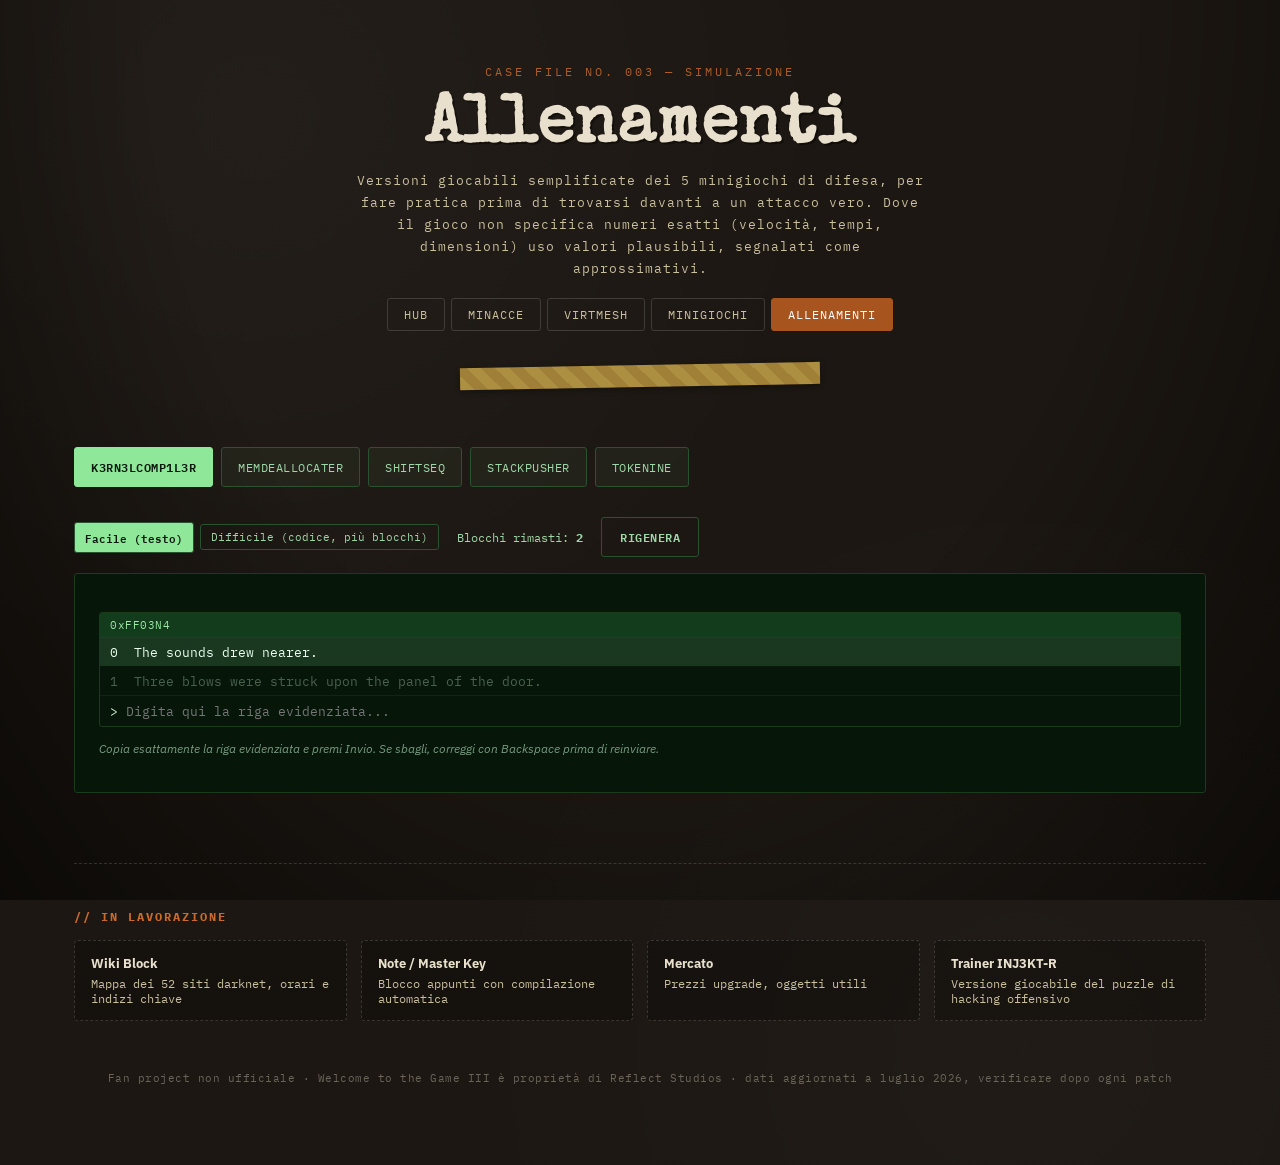
==== trainers.html @ e81cd652 "train mode" ====
<!DOCTYPE html>
<html lang="it">
<head>
<meta charset="UTF-8">
<meta name="viewport" content="width=device-width, initial-scale=1.0">
<title>WTTG3 Assistant — Allenamenti</title>
<link rel="preconnect" href="https://fonts.googleapis.com">
<link href="https://fonts.googleapis.com/css2?family=Special+Elite&family=IBM+Plex+Mono:wght@400;500;600&family=IBM+Plex+Sans:wght@400;500;600;700&display=swap" rel="stylesheet">
<link rel="stylesheet" href="css/styles.css">
<link rel="stylesheet" href="css/nav.css">
<link rel="stylesheet" href="css/virtmesh.css">
<link rel="stylesheet" href="css/hacks.css">
<link rel="stylesheet" href="css/trainers.css">
</head>
<body data-page="trainers">
<div class="wrap">

  <header class="hero">
    <div class="stamp-num">CASE FILE NO. 003 — SIMULAZIONE</div>
    <h1 class="title">Allenamenti</h1>
    <p class="subtitle">Versioni giocabili semplificate dei 5 minigiochi di difesa, per fare pratica prima di trovarsi davanti a un attacco vero. Dove il gioco non specifica numeri esatti (velocità, tempi, dimensioni) uso valori plausibili, segnalati come approssimativi.</p>
    <nav class="site-nav" id="site-nav"></nav>
    <div class="tape-divider"></div>
  </header>

  <div class="trainer-tabs">
    <button class="ttab active" data-target="panel-kernel">K3RN3LCOMP1L3R</button>
    <button class="ttab" data-target="panel-mem">memDEALLOCATER</button>
    <button class="ttab" data-target="panel-shiftseq">shiftSEQ</button>
    <button class="ttab" data-target="panel-stackpusher">stackPUSHER</button>
    <button class="ttab" data-target="panel-tokenine">TOKENINE</button>
  </div>

  <!-- K3RN3LCOMP1L3R -->
  <section class="trainer-panel active" id="panel-kernel">
    <div class="status-row">
      <div class="diff-toggle" id="k-diff">
        <button class="active" data-diff="easy">Facile (testo)</button>
        <button data-diff="hard">Difficile (codice, più blocchi)</button>
      </div>
      <span>Blocchi rimasti: <b id="k-counter">1</b></span>
      <button class="btn-action secondary" id="k-reset">Rigenera</button>
    </div>
    <div class="banner" id="k-banner"></div>
    <div class="trainer-stage">
      <div class="terminal-block">
        <div class="t-header" id="k-header">0xFF03N4</div>
        <div id="k-lines"></div>
        <div class="kernel-input-line">
          <span>&gt;</span>
          <input type="text" id="k-input" autocomplete="off" spellcheck="false" placeholder="Digita qui la riga evidenziata...">
        </div>
      </div>
      <p class="approx-note">Copia esattamente la riga evidenziata e premi Invio. Se sbagli, correggi con Backspace prima di reinviare.</p>
    </div>
  </section>

  <!-- memDEALLOCATER -->
  <section class="trainer-panel" id="panel-mem">
    <div class="status-row">
      <div class="diff-toggle" id="m-diff">
        <button class="active" data-diff="easy">Facile (con indizio)</button>
        <button data-diff="hard">Difficile (senza indizio)</button>
      </div>
      <div class="progress-track"><div class="progress-fill" id="m-progress-fill" style="width:0%;"></div></div>
      <button class="btn-action secondary" id="m-reset">Ricomincia</button>
    </div>
    <div class="banner" id="m-banner"></div>
    <div class="trainer-stage">
      <div class="mem-stage" id="m-stage"></div>
      <div class="mem-hint" id="m-hint"></div>
      <p class="approx-note">Riga attiva in basso. <span class="key-chip">A</span> se la sinistra è verde, <span class="key-chip">D</span> se lo è la destra, <span class="key-chip">SPACE</span> se lo sono entrambe. La finestra e la velocità sono approssimative.</p>
    </div>
  </section>

  <!-- shiftSEQ -->
  <section class="trainer-panel" id="panel-shiftseq">
    <div class="status-row">
      <div class="diff-toggle" id="sq-diff">
        <button class="active" data-diff="easy">Facile (2 nodi infetti)</button>
        <button data-diff="hard">Difficile (3 nodi, più veloce)</button>
      </div>
      <button class="btn-action secondary" id="sq-reset">Ricomincia</button>
    </div>
    <div class="banner" id="sq-banner"></div>
    <div class="trainer-stage">
      <div class="status-row">
        <span>Salute connessione</span>
        <div class="progress-track"><div class="progress-fill danger" id="sq-health-fill" style="width:100%;"></div></div>
      </div>
      <div class="status-row">
        <span>Energia</span>
        <div class="progress-track"><div class="progress-fill energy" id="sq-energy-fill" style="width:100%;"></div></div>
      </div>
      <div class="sq-stage" id="sq-stage"></div>
      <div class="sq-keys">
        <span class="key-chip">W</span><span class="key-chip">A</span><span class="key-chip">S</span><span class="key-chip">D</span> per muoverti tra hub e nodo &nbsp;·&nbsp;
        <span class="key-chip">SPACE</span> per attaccare (sul nodo infetto) o ricaricare al momento giusto (nel nodo home)
      </div>
      <p class="approx-note">Layout semplificato a 4 nodi + home (invece degli 8 nodi visti negli screenshot) per rendere i comandi WASD intuitivi. Tempi di impulso e finestra di ricarica sono approssimativi.</p>
    </div>
  </section>

  <!-- stackPUSHER -->
  <section class="trainer-panel" id="panel-stackpusher">
    <div class="status-row">
      <div class="diff-toggle" id="sp-diff">
        <button class="active" data-diff="easy">Facile</button>
        <button data-diff="hard">Difficile</button>
      </div>
      <span>Nodi stack rimasti: <b id="sp-remaining">0</b></span>
      <button class="btn-action secondary" id="sp-reset">Ricomincia livello</button>
      <button class="btn-action secondary" id="sp-next">Livello successivo</button>
    </div>
    <div class="banner" id="sp-banner"></div>
    <div class="trainer-stage">
      <div class="grid-demo" id="sp-grid" style="margin:0 auto;"></div>
      <p class="approx-note">Clicca il pusher (◈) per selezionarlo, poi clicca una cella libera per spostarlo. Clicca un nodo stack (▤) entro l'area 3×3 del pusher per selezionarlo, poi clicca dove spostarlo (anche il popper ✳ per consegnarlo). Evita i teschi (💀): posarci sopra qualsiasi nodo causa fallimento immediato.</p>
    </div>
  </section>

  <!-- TOKENINE -->
  <section class="trainer-panel" id="panel-tokenine">
    <div class="status-row">
      <div class="diff-toggle" id="tk-diff">
        <button class="active" data-diff="easy">Facile (2 pezzi)</button>
        <button data-diff="hard">Difficile (4 pezzi)</button>
      </div>
      <div class="progress-track"><div class="progress-fill" id="tk-timer-fill" style="width:100%;"></div></div>
      <button class="btn-action secondary" id="tk-reset">Nuovo token</button>
    </div>
    <div class="banner" id="tk-banner"></div>
    <div class="trainer-stage">
      <div class="tk-layout">
        <div class="tk-palette" id="tk-palette"></div>
        <div class="tk-target" id="tk-target"></div>
      </div>
      <p class="approx-note">Clicca i pezzi nella palette nell'ordine mostrato a destra (dall'alto verso il basso). Hai un tempo limitato tra una selezione e l'altra: se scade, fallisci. Nel gioco vero il controllo avviene solo alla fine; qui, per allenarsi meglio, il feedback è immediato pezzo per pezzo.</p>
    </div>
  </section>

  <div class="roadmap">
    <h4>// In lavorazione</h4>
    <div class="roadmap-grid">
      <div class="roadmap-item"><b>Wiki Block</b>Mappa dei 52 siti darknet, orari e indizi chiave</div>
      <div class="roadmap-item"><b>Note / Master Key</b>Blocco appunti con compilazione automatica</div>
      <div class="roadmap-item"><b>Mercato</b>Prezzi upgrade, oggetti utili</div>
      <div class="roadmap-item"><b>Trainer INJ3KT-R</b>Versione giocabile del puzzle di hacking offensivo</div>
    </div>
  </div>

  <footer class="credits">Fan project non ufficiale · Welcome to the Game III è proprietà di Reflect Studios · dati aggiornati a luglio 2026, verificare dopo ogni patch</footer>
</div>

<script src="js/nav.js"></script>
<script src="js/trainers-common.js"></script>
<script src="js/trainers-kernel.js"></script>
<script src="js/trainers-memdealloc.js"></script>
<script src="js/trainers-shiftseq.js"></script>
<script src="js/trainers-stackpusher.js"></script>
<script src="js/trainers-tokenine.js"></script>
</body>
</html>
---- css/styles.css ----
:root{
  --void:#0b0c0d;
  --cork:#1c1712;
  --cork-light:#241d16;
  --paper:#e8e0cd;
  --paper-dim:#cabf9f;
  --ink:#241f18;
  --rust:#a8541f;
  --rust-bright:#c96a2b;
  --blood:#5c1414;
  --string:#8c2222;
  --tape:#c7a54a;
  --confirmed:#5a6e4a;
  --unconfirmed:#7a5a2a;
  --warn:#8a2a2a;
}

*{box-sizing:border-box;}
html,body{margin:0;padding:0;}
body{
  background:
    radial-gradient(ellipse at 20% 10%, rgba(255,255,255,0.03), transparent 40%),
    radial-gradient(ellipse at 80% 90%, rgba(255,255,255,0.02), transparent 40%),
    var(--cork);
  background-color:var(--cork);
  color:var(--paper);
  font-family:'IBM Plex Sans', sans-serif;
  min-height:100vh;
  position:relative;
  overflow-x:hidden;
}
body::before{
  content:"";
  position:fixed; inset:0;
  pointer-events:none;
  background-image:
    repeating-linear-gradient(0deg, rgba(0,0,0,0.08) 0px, transparent 1px, transparent 3px),
    repeating-linear-gradient(90deg, rgba(0,0,0,0.05) 0px, transparent 1px, transparent 3px);
  opacity:0.5;
  mix-blend-mode:multiply;
  z-index:1;
}
body::after{
  content:"";
  position:fixed; inset:0;
  pointer-events:none;
  background:
    radial-gradient(ellipse at 50% 0%, transparent 55%, rgba(0,0,0,0.55) 100%);
  z-index:2;
}

.wrap{position:relative; z-index:3; max-width:1180px; margin:0 auto; padding:0 24px 80px;}

/* HERO / CASE COVER */
header.hero{
  padding:64px 24px 40px;
  text-align:center;
  position:relative;
}
.stamp-num{
  font-family:'IBM Plex Mono', monospace;
  font-size:12px;
  letter-spacing:3px;
  color:var(--rust-bright);
  text-transform:uppercase;
  opacity:0.85;
}
h1.title{
  font-family:'Special Elite', monospace;
  font-size:clamp(2.2rem, 6vw, 4.2rem);
  color:var(--paper);
  margin:14px 0 6px;
  letter-spacing:1px;
  text-shadow: 2px 2px 0 rgba(0,0,0,0.4);
  line-height:1.05;
}
.subtitle{
  font-family:'IBM Plex Mono', monospace;
  color:var(--paper-dim);
  font-size:13px;
  letter-spacing:1px;
  max-width:580px;
  margin:0 auto;
  line-height:1.7;
}
.redacted-bar{
  display:inline-block;
  background:var(--ink);
  color:var(--ink);
  padding:0 6px;
  border-radius:2px;
}

.tape-divider{
  height:22px;
  margin:34px auto 0;
  max-width:360px;
  background:repeating-linear-gradient(45deg, var(--tape), var(--tape) 10px, #b8933f 10px, #b8933f 20px);
  opacity:0.85;
  transform:rotate(-1deg);
  box-shadow:0 2px 6px rgba(0,0,0,0.4);
}

/* CONTROLS */
.controls{
  display:flex;
  flex-wrap:wrap;
  gap:12px;
  align-items:center;
  justify-content:space-between;
  margin:40px 0 28px;
  padding:16px 18px;
  background:rgba(0,0,0,0.28);
  border:1px solid rgba(255,255,255,0.06);
  border-radius:4px;
}
.search-box{
  flex:1;
  min-width:220px;
  display:flex;
  align-items:center;
  gap:8px;
  background:var(--void);
  border:1px solid rgba(255,255,255,0.08);
  border-radius:3px;
  padding:9px 12px;
}
.search-box input{
  background:transparent;
  border:none;
  outline:none;
  color:var(--paper);
  font-family:'IBM Plex Mono', monospace;
  font-size:13px;
  width:100%;
}
.search-box input::placeholder{color:#6b6459;}
.search-box svg{flex-shrink:0; opacity:0.6;}

.filters{display:flex; gap:8px; flex-wrap:wrap;}
.filter-btn{
  font-family:'IBM Plex Mono', monospace;
  font-size:11px;
  letter-spacing:0.5px;
  text-transform:uppercase;
  background:transparent;
  border:1px solid rgba(255,255,255,0.15);
  color:var(--paper-dim);
  padding:8px 14px;
  border-radius:3px;
  cursor:pointer;
  transition:all 0.15s ease;
}
.filter-btn:hover{border-color:var(--rust-bright); color:var(--paper);}
.filter-btn.active{
  background:var(--rust);
  border-color:var(--rust);
  color:#fff;
}

/* BOARD */
.board{
  display:grid;
  grid-template-columns:repeat(auto-fill, minmax(250px, 1fr));
  gap:38px 28px;
  padding:20px 10px 10px;
}

.pin{
  position:absolute;
  top:-10px; left:50%;
  transform:translateX(-50%);
  width:14px; height:14px;
  border-radius:50%;
  background:radial-gradient(circle at 35% 30%, #e2745a, #8a2a1a 70%);
  box-shadow:0 3px 4px rgba(0,0,0,0.6);
  z-index:5;
}

.card{
  position:relative;
  background:var(--paper);
  color:var(--ink);
  padding:22px 20px 18px;
  border-radius:2px;
  cursor:pointer;
  box-shadow:0 8px 16px rgba(0,0,0,0.45), 0 2px 0 rgba(255,255,255,0.4) inset;
  transition:transform 0.2s ease, box-shadow 0.2s ease;
  font-family:'IBM Plex Sans', sans-serif;
}
.card::before{
  content:"";
  position:absolute; inset:0;
  background-image: repeating-linear-gradient(rgba(0,0,0,0.02) 0px, transparent 2px);
  pointer-events:none;
}
.card:nth-child(3n){ transform:rotate(-1.6deg); }
.card:nth-child(3n+1){ transform:rotate(1.3deg); }
.card:nth-child(3n+2){ transform:rotate(-0.6deg); }
.card:hover{
  transform:scale(1.04) rotate(0deg) !important;
  box-shadow:0 14px 26px rgba(0,0,0,0.55);
  z-index:10;
}

.card .tag-row{
  display:flex; justify-content:space-between; align-items:flex-start;
  margin-bottom:10px;
  gap:8px;
}
.origin-tag{
  font-family:'IBM Plex Mono', monospace;
  font-size:10px;
  letter-spacing:0.5px;
  text-transform:uppercase;
  color:#6b5f45;
  border:1px solid #6b5f45;
  padding:2px 6px;
  border-radius:2px;
}
.status-stamp{
  font-family:'Special Elite', monospace;
  font-size:11px;
  letter-spacing:1px;
  text-transform:uppercase;
  padding:3px 8px;
  border:2px solid;
  border-radius:3px;
  transform:rotate(-6deg);
  white-space:nowrap;
  flex-shrink:0;
}
.status-stamp.confirmed{ color:var(--confirmed); border-color:var(--confirmed); }
.status-stamp.unconfirmed{ color:var(--unconfirmed); border-color:var(--unconfirmed); }

.card h3{
  font-family:'Special Elite', monospace;
  font-size:1.25rem;
  margin:4px 0 3px;
  color:var(--ink);
}
.card .aka{
  font-size:11.5px;
  color:#6b5f45;
  font-style:italic;
  margin-bottom:10px;
}
.card p.teaser{
  font-size:13px;
  line-height:1.55;
  color:#3a3327;
  margin:0;
  font-style:italic;
}
.card .read-more{
  display:inline-block;
  margin-top:10px;
  font-family:'IBM Plex Mono', monospace;
  font-size:10.5px;
  letter-spacing:0.5px;
  color:var(--rust);
  text-transform:uppercase;
}
.conflict-flag{
  position:absolute;
  top:-9px; right:10px;
  background:var(--warn);
  color:#f2e6d8;
  font-family:'IBM Plex Mono', monospace;
  font-size:9px;
  letter-spacing:0.5px;
  text-transform:uppercase;
  padding:3px 7px;
  border-radius:2px;
  box-shadow:0 2px 4px rgba(0,0,0,0.5);
  transform:rotate(4deg);
}

/* MODAL */
.modal-overlay{
  display:none;
  position:fixed; inset:0;
  background:rgba(0,0,0,0.75);
  z-index:100;
  align-items:flex-start;
  justify-content:center;
  padding:5vh 16px;
  overflow-y:auto;
}
.modal-overlay.open{display:flex;}
.modal{
  background:var(--paper);
  color:var(--ink);
  max-width:640px;
  width:100%;
  border-radius:3px;
  padding:36px 34px 30px;
  position:relative;
  box-shadow:0 20px 60px rgba(0,0,0,0.6);
}
.modal .close-btn{
  position:absolute; top:14px; right:16px;
  background:none; border:none;
  font-family:'IBM Plex Mono', monospace;
  font-size:20px;
  color:#6b5f45;
  cursor:pointer;
  line-height:1;
}
.modal .close-btn:hover{color:var(--blood);}
.modal .tag-row{margin-bottom:14px;}
.modal h2{
  font-family:'Special Elite', monospace;
  font-size:1.7rem;
  margin:2px 0 4px;
}
.modal .aka{font-size:12.5px; color:#6b5f45; font-style:italic; margin-bottom:12px;}
.modal .dossier-quote{
  font-family:'Special Elite', monospace;
  font-size:13.5px;
  line-height:1.7;
  color:#4a4030;
  background:rgba(0,0,0,0.05);
  border-left:3px solid var(--rust);
  padding:12px 14px;
  margin:6px 0 4px;
}
.modal .section-label{
  font-family:'IBM Plex Mono', monospace;
  font-size:11px;
  letter-spacing:1.5px;
  text-transform:uppercase;
  color:var(--rust);
  margin:22px 0 6px;
  border-bottom:1px solid rgba(0,0,0,0.15);
  padding-bottom:4px;
}
.modal p{font-size:14.5px; line-height:1.65; color:#2c2820; margin:0;}
.modal ul{margin:6px 0 0; padding-left:18px;}
.modal li{font-size:14px; line-height:1.6; color:#2c2820; margin-bottom:5px;}
.modal .cue-note{
  margin-top:6px;
  font-size:12.5px;
  color:#7a5a2a;
  font-style:italic;
}
.modal .conflict-box{
  margin-top:8px;
  background:rgba(138,42,42,0.09);
  border:1px dashed var(--warn);
  border-radius:3px;
  padding:10px 12px;
  font-size:12.5px;
  line-height:1.55;
  color:#5c1f1f;
}
.modal .conflict-box b{display:block; font-size:11px; letter-spacing:0.5px; text-transform:uppercase; margin-bottom:4px;}
.modal .source-tag{
  display:inline-block;
  font-family:'IBM Plex Mono', monospace;
  font-size:10px;
  color:#8a7c5f;
  margin-top:2px;
}

/* FOOTER / COMING SOON */
.roadmap{
  margin-top:70px;
  padding-top:30px;
  border-top:1px dashed rgba(255,255,255,0.15);
}
.roadmap h4{
  font-family:'IBM Plex Mono', monospace;
  font-size:12px;
  letter-spacing:2px;
  text-transform:uppercase;
  color:var(--rust-bright);
  margin-bottom:16px;
}
.roadmap-grid{
  display:grid;
  grid-template-columns:repeat(auto-fit, minmax(180px, 1fr));
  gap:14px;
}
.roadmap-item{
  background:rgba(0,0,0,0.25);
  border:1px dashed rgba(255,255,255,0.15);
  border-radius:4px;
  padding:14px 16px;
  font-family:'IBM Plex Mono', monospace;
  font-size:11.5px;
  color:var(--paper-dim);
}
.roadmap-item b{display:block; color:var(--paper); font-size:13px; margin-bottom:4px; font-family:'IBM Plex Sans', sans-serif;}

footer.credits{
  text-align:center;
  margin-top:50px;
  font-family:'IBM Plex Mono', monospace;
  font-size:11px;
  color:#6b6459;
  letter-spacing:0.5px;
}

@media (prefers-reduced-motion: reduce){
  .card, .filter-btn{transition:none;}
}
---- css/nav.css ----
.site-nav{
  display:flex;
  gap:6px;
  justify-content:center;
  flex-wrap:wrap;
  margin:18px 0 0;
}
.nav-link{
  font-family:'IBM Plex Mono', monospace;
  font-size:11.5px;
  letter-spacing:1px;
  text-transform:uppercase;
  color:var(--paper-dim);
  text-decoration:none;
  padding:8px 16px;
  border:1px solid rgba(255,255,255,0.15);
  border-radius:3px;
  transition:all 0.15s ease;
}
.nav-link:hover{border-color:var(--rust-bright); color:var(--paper);}
.nav-link.active{background:var(--rust); border-color:var(--rust); color:#fff;}
---- css/virtmesh.css ----
.annex{
  background:#0a0f0a;
  border:1px solid #1c3a1c;
  border-radius:3px;
  padding:26px 28px;
  margin-bottom:34px;
  position:relative;
  box-shadow:0 8px 20px rgba(0,0,0,0.4);
}
.annex::before{
  content:"ALLEGATO TECNICO";
  position:absolute; top:-11px; left:20px;
  background:var(--rust);
  color:#1a0f08;
  font-family:'IBM Plex Mono', monospace;
  font-size:10px;
  letter-spacing:1.5px;
  padding:3px 10px;
  border-radius:2px;
}
.annex h2{
  font-family:'Special Elite', monospace;
  color:#8fe89a;
  font-size:1.3rem;
  margin:6px 0 14px;
  text-shadow:0 0 8px rgba(120,255,140,0.25);
}
.annex h3{
  font-family:'IBM Plex Mono', monospace;
  color:#8fe89a;
  font-size:13px;
  letter-spacing:1px;
  text-transform:uppercase;
  margin:22px 0 8px;
  border-bottom:1px dashed #1c3a1c;
  padding-bottom:6px;
}
.annex p, .annex li{
  font-family:'IBM Plex Mono', monospace;
  font-size:13px;
  line-height:1.7;
  color:#c8e8cc;
}
.annex ul{padding-left:20px; margin:6px 0;}
.annex .term{color:#e8c86a; font-weight:600;}
.annex .warn-line{
  margin-top:10px;
  padding:8px 12px;
  border-left:3px solid #b8501f;
  background:rgba(184,80,31,0.08);
  color:#e8c8a8;
  font-size:12.5px;
}
.legend-grid{
  display:grid;
  grid-template-columns:repeat(auto-fit,minmax(160px,1fr));
  gap:10px;
  margin:14px 0;
}
.legend-item{
  background:rgba(255,255,255,0.02);
  border:1px solid #1c3a1c;
  border-radius:3px;
  padding:10px 12px;
  font-family:'IBM Plex Mono', monospace;
  font-size:12px;
  color:#c8e8cc;
}
.legend-item b{display:block; color:#8fe89a; margin-bottom:3px;}

.mini-grid{
  display:grid;
  grid-template-columns:repeat(3, 46px);
  grid-template-rows:repeat(4, 46px);
  gap:4px;
  margin:16px auto;
  width:max-content;
  background:#050705;
  padding:10px;
  border-radius:3px;
}
.mini-cell{
  border:1px solid #1c3a1c;
  border-radius:2px;
}
.mini-cell.dark{background:#0d160d;}
.mini-cell.light{background:#132313;}
.mini-cell.target{box-shadow:inset 0 0 0 2px #8fe89a;}
---- css/hacks.css ----
/* Componenti specifici per la pagina dei minigiochi di contro-hacking */

.tool-name{
  font-family:'Special Elite', monospace;
  color:#8fe89a;
  font-size:1.6rem;
  letter-spacing:1px;
  margin:0 0 4px;
  text-shadow:0 0 8px rgba(120,255,140,0.25);
}

.key-chip{
  display:inline-block;
  font-family:'IBM Plex Mono', monospace;
  font-size:11.5px;
  font-weight:600;
  color:#8fe89a;
  background:rgba(143,232,154,0.08);
  border:1px solid #3a6b3f;
  border-radius:4px;
  padding:2px 8px;
  margin:0 2px;
}

.rule-row{
  display:flex;
  align-items:center;
  gap:10px;
  padding:8px 10px;
  margin:6px 0;
  background:rgba(255,255,255,0.02);
  border:1px solid #1c3a1c;
  border-radius:3px;
  font-family:'IBM Plex Mono', monospace;
  font-size:12.5px;
  color:#c8e8cc;
}
.rule-row .swatch{
  width:16px; height:16px;
  border-radius:2px;
  flex-shrink:0;
}
.swatch.green{background:#4caf50; box-shadow:0 0 6px rgba(76,175,80,0.6);}
.swatch.red{background:#c0392b; box-shadow:0 0 6px rgba(192,57,43,0.5);}
.swatch.split{background:linear-gradient(90deg, #4caf50 50%, #4caf50 50%);}
.swatch.half-green-red{background:linear-gradient(90deg, #4caf50 50%, #c0392b 50%);}
.swatch.both-green{background:#4caf50;}

.grid-demo{
  display:grid;
  grid-template-columns:repeat(5, 44px);
  grid-template-rows:repeat(4, 44px);
  gap:3px;
  margin:16px auto;
  width:max-content;
  background:#050705;
  padding:8px;
  border-radius:3px;
}
.g-cell{
  display:flex; align-items:center; justify-content:center;
  border:1px solid #1c3a1c;
  border-radius:2px;
  background:#0d160d;
  font-size:17px;
}
.g-cell.pusher{background:rgba(143,232,154,0.12); border-color:#8fe89a;}
.g-cell.stack{background:rgba(143,232,154,0.06);}
.g-cell.popper{background:rgba(143,232,154,0.2); border-color:#8fe89a;}
.g-cell.skull{background:rgba(192,57,43,0.15); border-color:#7a3a33;}

.token-piece-grid{
  display:grid;
  grid-template-columns:repeat(3, 40px);
  grid-template-rows:repeat(3, 40px);
  gap:3px;
  margin:14px auto;
  width:max-content;
  background:#050705;
  padding:8px;
  border-radius:3px;
}
.t-cell{
  border:1px solid #1c3a1c;
  border-radius:2px;
  background:#0d160d;
}
.t-cell.chosen{background:rgba(143,232,154,0.18); border-color:#8fe89a;}

.piece-counter{
  display:flex; gap:5px; justify-content:center; margin:8px 0 4px;
}
.piece-dot{
  width:10px; height:10px;
  border-radius:2px;
  border:1px solid #3a6b3f;
}
.piece-dot.filled{background:#8fe89a;}

.timer-bar-demo{
  height:8px;
  border-radius:3px;
  background:#1c3a1c;
  overflow:hidden;
  margin:8px 0;
  max-width:280px;
}
.timer-bar-demo .fill{
  height:100%;
  background:#8fe89a;
}
.timer-bar-demo.danger .fill{background:#c0392b;}

.terminal-block{
  background:#06170a;
  border:1px solid #1c3a1c;
  border-radius:3px;
  font-family:'IBM Plex Mono', monospace;
  font-size:12.5px;
  color:#c8e8cc;
  margin:14px 0;
  overflow:hidden;
}
.terminal-block .t-header{
  background:#123c1c;
  padding:5px 10px;
  color:#9fe8a8;
  font-size:11px;
  letter-spacing:0.5px;
}
.terminal-block .t-line{
  padding:6px 10px;
  border-top:1px solid rgba(255,255,255,0.03);
}
.terminal-block .t-line.active{background:rgba(143,232,154,0.15); color:#eafff0;}
.terminal-block .t-prompt{
  padding:6px 10px;
  color:#8fe89a;
  border-top:1px solid rgba(255,255,255,0.05);
}

.tool-nav{
  display:flex; flex-wrap:wrap; gap:8px;
  margin:18px 0 30px;
}
.tool-nav a{
  font-family:'IBM Plex Mono', monospace;
  font-size:11px;
  letter-spacing:0.5px;
  text-transform:uppercase;
  color:#8fe89a;
  text-decoration:none;
  border:1px solid #2a5230;
  border-radius:3px;
  padding:6px 12px;
  transition:background 0.15s ease;
}
.tool-nav a:hover{background:rgba(143,232,154,0.1);}
---- css/trainers.css ----
/* Componenti per la pagina degli allenamenti interattivi */

.trainer-tabs{
  display:flex;
  flex-wrap:wrap;
  gap:8px;
  margin:20px 0 30px;
}
.ttab{
  font-family:'IBM Plex Mono', monospace;
  font-size:12px;
  letter-spacing:0.5px;
  text-transform:uppercase;
  background:rgba(143,232,154,0.05);
  border:1px solid #2a5230;
  color:#9fd8a8;
  padding:9px 16px;
  border-radius:3px;
  cursor:pointer;
  transition:all 0.15s ease;
}
.ttab:hover{background:rgba(143,232,154,0.12);}
.ttab.active{background:#8fe89a; color:#0a170c; border-color:#8fe89a; font-weight:600;}

.trainer-panel{display:none;}
.trainer-panel.active{display:block;}

.trainer-stage{
  background:#06170a;
  border:1px solid #1c3a1c;
  border-radius:3px;
  padding:24px;
  margin:16px 0;
}

.status-row{
  display:flex;
  flex-wrap:wrap;
  gap:18px;
  align-items:center;
  margin:14px 0;
  font-family:'IBM Plex Mono', monospace;
  font-size:12px;
  color:#9fd8a8;
}

.progress-track{
  flex:1;
  min-width:140px;
  height:14px;
  background:#122016;
  border:1px solid #2a5230;
  border-radius:3px;
  overflow:hidden;
}
.progress-fill{
  height:100%;
  background:#8fe89a;
  transition:width 0.15s ease;
}
.progress-fill.danger{background:#c0392b;}
.progress-fill.energy{background:#e8c86a;}

.btn-action{
  font-family:'IBM Plex Mono', monospace;
  font-size:12px;
  letter-spacing:0.5px;
  text-transform:uppercase;
  background:#8fe89a;
  color:#0a170c;
  border:none;
  padding:9px 18px;
  border-radius:3px;
  cursor:pointer;
  font-weight:600;
  transition:opacity 0.15s ease;
}
.btn-action:hover{opacity:0.85;}
.btn-action.secondary{
  background:transparent;
  color:#9fd8a8;
  border:1px solid #2a5230;
}

.banner{
  margin:14px 0;
  padding:12px 16px;
  border-radius:3px;
  font-family:'IBM Plex Mono', monospace;
  font-size:13px;
  display:none;
}
.banner.show{display:block;}
.banner.win{background:rgba(143,232,154,0.12); border:1px solid #8fe89a; color:#c8ffd0;}
.banner.fail{background:rgba(192,57,43,0.12); border:1px solid #c0392b; color:#ffd0cc;}

.diff-toggle{
  display:flex; gap:6px; align-items:center;
  font-family:'IBM Plex Mono', monospace;
  font-size:11.5px;
  color:#9fd8a8;
}
.diff-toggle button{
  background:transparent;
  border:1px solid #2a5230;
  color:#9fd8a8;
  font-family:'IBM Plex Mono', monospace;
  font-size:11px;
  padding:5px 10px;
  border-radius:3px;
  cursor:pointer;
}
.diff-toggle button.active{background:#8fe89a; color:#0a170c; font-weight:600;}

.approx-note{
  font-size:11.5px;
  color:#7a9c82;
  font-style:italic;
  margin-top:10px;
}

/* K3RN3LCOMP1L3R input */
.kernel-input-line{
  display:flex;
  align-items:center;
  gap:6px;
  padding:6px 10px;
  border-top:1px solid rgba(255,255,255,0.05);
  font-family:'IBM Plex Mono', monospace;
  font-size:12.5px;
}
.kernel-input-line input{
  flex:1;
  background:transparent;
  border:none;
  outline:none;
  color:#eafff0;
  font-family:'IBM Plex Mono', monospace;
  font-size:12.5px;
}
.char-ok{color:#8fe89a;}
.char-bad{color:#ff8a7a; background:rgba(192,57,43,0.25);}
.t-line.error{background:rgba(192,57,43,0.18); color:#ffd0cc;}

/* memDEALLOCATER */
.mem-stage{
  display:flex;
  flex-direction:column;
  gap:3px;
  max-width:420px;
  margin:0 auto;
}
.mem-row{
  display:grid;
  grid-template-columns:1fr 1fr;
  gap:3px;
  height:26px;
}
.mem-half{
  border-radius:2px;
  font-family:'IBM Plex Mono', monospace;
  font-size:10px;
  color:rgba(255,255,255,0.35);
  display:flex; align-items:center; justify-content:center;
  letter-spacing:1px;
  background:#122016;
}
.mem-half.green{background:#2e6b32; color:#eafff0;}
.mem-row.active .mem-half.green{background:#4caf50; box-shadow:0 0 8px rgba(76,175,80,0.5);}
.mem-hint{
  text-align:center;
  margin-top:10px;
  font-family:'IBM Plex Mono', monospace;
  font-size:13px;
  color:#8fe89a;
}

/* shiftSEQ */
.sq-stage{
  display:grid;
  grid-template-areas:
    ". n ."
    "w h e"
    ". s .";
  grid-template-columns:90px 90px 90px;
  grid-template-rows:90px 90px 90px;
  gap:10px;
  margin:20px auto;
  width:max-content;
  position:relative;
}
.sq-node{
  display:flex; align-items:center; justify-content:center;
  border:2px solid #2a5230;
  border-radius:8px;
  color:#8fe89a;
  font-family:'IBM Plex Mono', monospace;
  font-size:11px;
  cursor:default;
  position:relative;
  background:rgba(143,232,154,0.03);
}
.sq-node.home{border-color:#8fe89a; border-radius:50%; background:rgba(143,232,154,0.1);}
.sq-node.infected{border-color:#c0392b; color:#ff9a8c;}
.sq-node.cleared{border-color:#2a5230; color:#4a6b4f; opacity:0.4;}
.sq-node.n{grid-area:n;}
.sq-node.w{grid-area:w;}
.sq-node.e{grid-area:e;}
.sq-node.s{grid-area:s;}
.sq-node.home{grid-area:h;}
.sq-node.player::after{
  content:"●";
  position:absolute;
  color:#eafff0;
  font-size:20px;
  top:-14px;
}
.sq-node.home .recharge-ring{
  position:absolute;
  inset:-8px;
  border-radius:50%;
  border:2px solid rgba(143,232,154,0.5);
  animation:sqPulse 2s linear infinite;
}
@keyframes sqPulse{
  0%{transform:scale(0.4); opacity:0.9;}
  100%{transform:scale(1.6); opacity:0;}
}
.sq-node .node-health{
  position:absolute;
  bottom:-18px;
  font-size:10px;
  color:#ff9a8c;
}
.sq-keys{
  text-align:center;
  font-family:'IBM Plex Mono', monospace;
  font-size:12px;
  color:#9fd8a8;
  margin-top:6px;
}

.g-cell.selected{
  outline:2px solid #eafff0;
  outline-offset:-2px;
}

/* TOKENINE */
.tk-layout{
  display:flex;
  gap:24px;
  flex-wrap:wrap;
  justify-content:center;
  align-items:flex-start;
}
.tk-palette{
  display:grid;
  grid-template-columns:repeat(3, 58px);
  grid-template-rows:repeat(3, 58px);
  gap:5px;
}
.tk-cell{
  border:1px solid #2a5230;
  border-radius:3px;
  background:#0d160d;
  display:flex; align-items:center; justify-content:center;
  font-size:22px;
  color:#8fe89a;
  cursor:pointer;
  transition:background 0.1s ease;
}
.tk-cell:hover{background:rgba(143,232,154,0.1);}
.tk-cell.used{opacity:0.15; pointer-events:none;}
.tk-target{
  min-width:120px;
  display:flex;
  flex-direction:column;
  align-items:center;
  gap:8px;
}
.tk-target .glyph{
  font-size:22px;
  color:#eafff0;
  padding:6px 10px;
  border:1px solid #2a5230;
  border-radius:3px;
  min-width:36px;
  text-align:center;
}
.tk-target .glyph.done{color:#8fe89a; border-color:#8fe89a;}
.tk-target .glyph.next{box-shadow:0 0 8px rgba(143,232,154,0.5);}

@media (max-width: 640px){
  .sq-stage{grid-template-columns:70px 70px 70px; grid-template-rows:70px 70px 70px;}
  .tk-layout{flex-direction:column; align-items:center;}
}
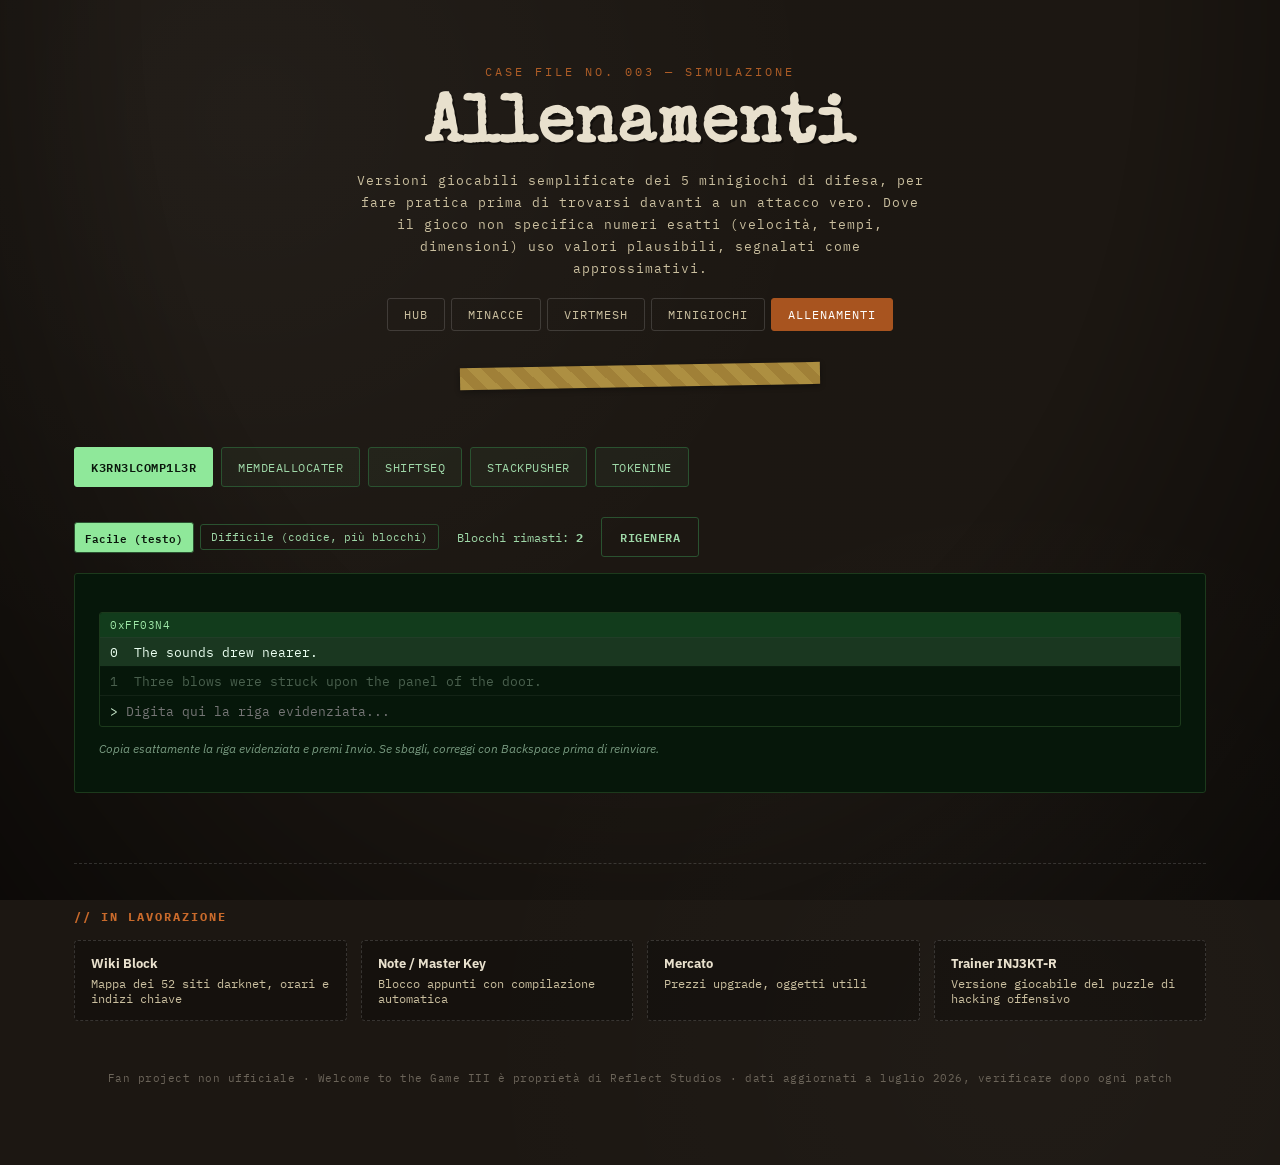
==== commit 89bbc8c4: "??" ====
--- a/trainers.html
+++ b/trainers.html
@@ -85,19 +85,29 @@
     <div class="banner" id="sq-banner"></div>
     <div class="trainer-stage">
       <div class="status-row">
-        <span>Salute connessione</span>
+        <span>Salute connessione: <b id="sq-health-num">100</b>%</span>
         <div class="progress-track"><div class="progress-fill danger" id="sq-health-fill" style="width:100%;"></div></div>
       </div>
       <div class="status-row">
-        <span>Energia</span>
+        <span>Energia: <b id="sq-energy-num">100</b>%</span>
         <div class="progress-track"><div class="progress-fill energy" id="sq-energy-fill" style="width:100%;"></div></div>
       </div>
-      <div class="sq-stage" id="sq-stage"></div>
+      <!-- I nodi esistono UNA sola volta qui nell'HTML: il JS aggiorna solo
+           classi/testo, non li ricrea mai. E' la correzione al bug che
+           rompeva l'animazione dell'anello di ricarica (vedi commento in
+           trainers-shiftseq.js). -->
+      <div class="sq-stage" id="sq-stage">
+        <div class="sq-node n" id="sq-node-n">N<span class="node-health" id="sq-health-n"></span></div>
+        <div class="sq-node w" id="sq-node-w">W<span class="node-health" id="sq-health-w"></span></div>
+        <div class="sq-node home" id="sq-node-home"><div class="recharge-ring" id="sq-ring"></div>HOME</div>
+        <div class="sq-node e" id="sq-node-e">E<span class="node-health" id="sq-health-e"></span></div>
+        <div class="sq-node s" id="sq-node-s">S<span class="node-health" id="sq-health-s"></span></div>
+      </div>
       <div class="sq-keys">
-        <span class="key-chip">W</span><span class="key-chip">A</span><span class="key-chip">S</span><span class="key-chip">D</span> per muoverti tra hub e nodo &nbsp;·&nbsp;
-        <span class="key-chip">SPACE</span> per attaccare (sul nodo infetto) o ricaricare al momento giusto (nel nodo home)
+        <span class="key-chip">W</span><span class="key-chip">A</span><span class="key-chip">S</span><span class="key-chip">D</span> per muoverti (da un nodo esterno, un tasto qualsiasi torna alla home) &nbsp;·&nbsp;
+        <span class="key-chip">SPACE</span> per attaccare (sul nodo infetto) o ricaricare al momento giusto (nel nodo home, quando l'anello è quasi svanito)
       </div>
-      <p class="approx-note">Layout semplificato a 4 nodi + home (invece degli 8 nodi visti negli screenshot) per rendere i comandi WASD intuitivi. Tempi di impulso e finestra di ricarica sono approssimativi.</p>
+      <p class="approx-note">Layout semplificato a 4 nodi + home (invece degli 8 nodi visti negli screenshot). Tempi di impulso e finestra di ricarica sono approssimativi.</p>
     </div>
   </section>
 
--- a/css/trainers.css
+++ b/css/trainers.css
@@ -141,6 +141,7 @@
 .char-ok{color:#8fe89a;}
 .char-bad{color:#ff8a7a; background:rgba(192,57,43,0.25);}
 .t-line.error{background:rgba(192,57,43,0.18); color:#ffd0cc;}
+.kernel-input-line input.is-wrong{color:#ff8a7a;}
 
 /* memDEALLOCATER */
 .mem-stage{
@@ -220,11 +221,10 @@
   inset:-8px;
   border-radius:50%;
   border:2px solid rgba(143,232,154,0.5);
-  animation:sqPulse 2s linear infinite;
-}
-@keyframes sqPulse{
-  0%{transform:scale(0.4); opacity:0.9;}
-  100%{transform:scale(1.6); opacity:0;}
+  pointer-events:none;
+  /* niente piu' @keyframes qui: la fase e' calcolata in JS ad ogni frame
+     (vedi trainers-shiftseq.js) cosi' il disegno e il controllo del timing
+     usano sempre lo stesso identico valore e non vanno mai fuori sync. */
 }
 .sq-node .node-health{
   position:absolute;
@@ -271,6 +271,7 @@
 }
 .tk-cell:hover{background:rgba(143,232,154,0.1);}
 .tk-cell.used{opacity:0.15; pointer-events:none;}
+.tk-palette.frozen{opacity:0.4; pointer-events:none;}
 .tk-target{
   min-width:120px;
   display:flex;
